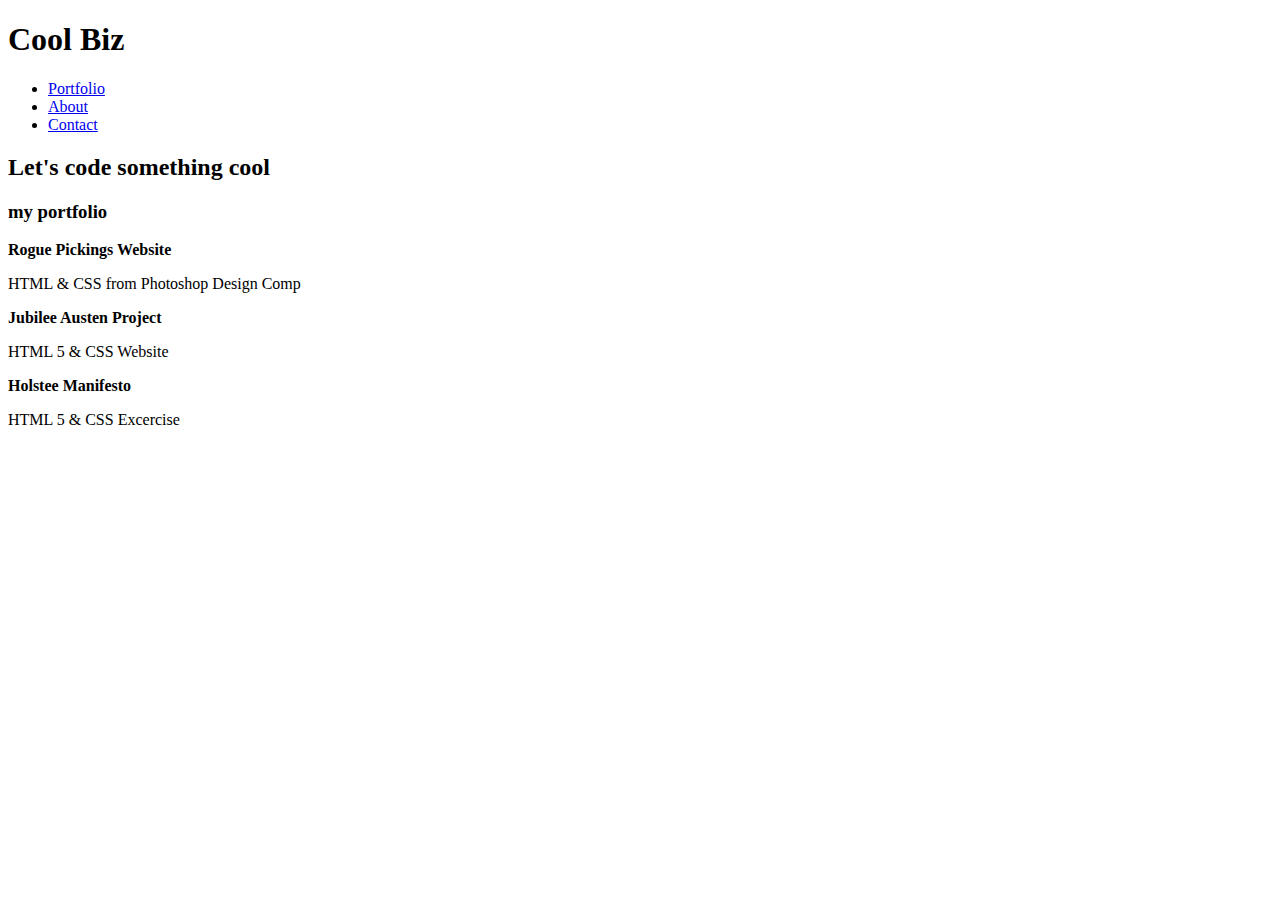
==== index.html @ 9083807a "Added Framework for Portfolio section" ====
<!doctype html>
<html>
    <head>
        <title>Adam's Website</title>
    </head>
    <body>
      <header>
        <div class="full-width">
          <div class="half-width">
            <h1>Cool Biz</h1>
          </div>
      <div class="half-width">
        <nav>
          <ul>
            <li><a href="#portfolio">Portfolio</a></li>
            <li><a href="#about">About</a></li>
            <li><a href="#contact">Contact</a></li>
          </ul>
        </nav>
      </div>
      <h2>Let's <span>code</span> something cool</h2>
        </div>
      </header>
      <main>
        <section id=about>
          <div class="full-width">
            <h3>my portfolio</h3>
              <div class="half-width">
                <!---Insert img here--->
              </div>
              <div class="half-width">
                <b>Rogue Pickings Website</b>
                <p>HTML & CSS from Photoshop Design Comp</p>
                <!---Insert info about project here--->
              </div>
          </div>
          <div class="full-width">
              <div class="half-width">
                <!---Insert img here--->
              </div>
              <div class="half-width">
                <b>Jubilee Austen Project</b>
                <p>HTML 5 & CSS Website</p>
                <!---Insert info about project here--->
              </div>
          </div>
          <div class="full-width">
              <div class="half-width">
                <!---Insert img here--->
              </div>
              <div class="half-width">
                <b>Holstee Manifesto</b>
                <p>HTML 5 & CSS Excercise</p>
                <!---Insert info about project here--->
              </div>
          </div>
        </section>
      </main>
    </body>
</html>
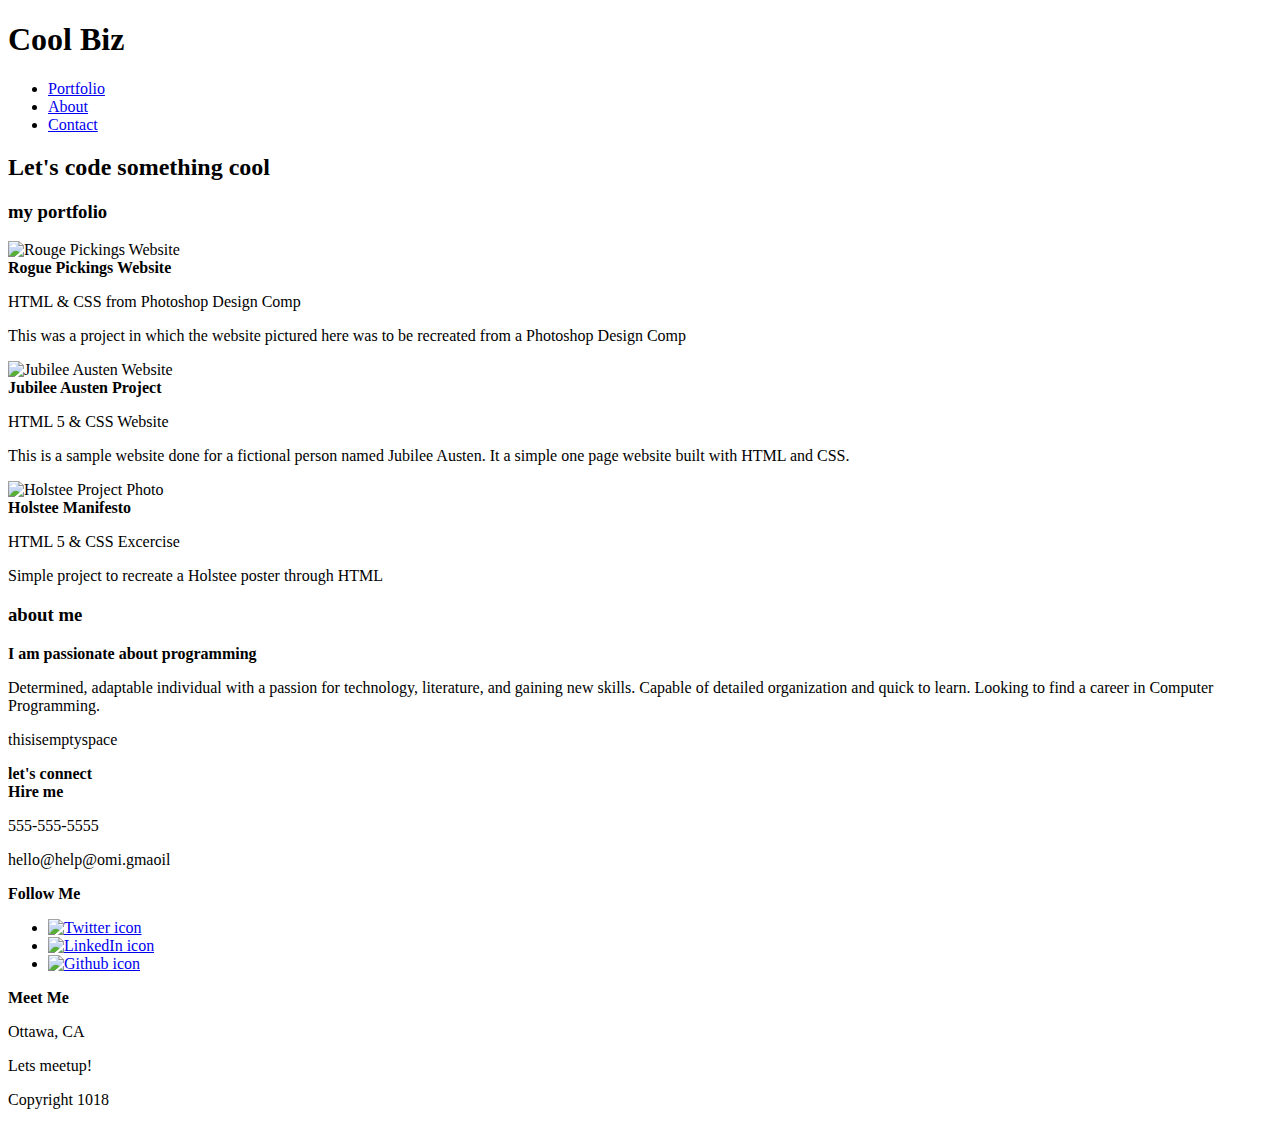
==== commit 643642fe: "Added link to css and fonts" ====
--- a/index.html
+++ b/index.html
@@ -1,6 +1,10 @@
 <!doctype html>
-<html>
+<html lang="en">
     <head>
+      <meta charset="utf-8"/>
+      <link rel="stylesheet" href="css/normalize.css">
+      <link rel="stylesheet" href="css/main.css">
+      <link href="https://fonts.googleapis.com/css?family=Montserrat|Source+Code+Pro&display=swap" rel="stylesheet"> 
         <title>Adam's Website</title>
     </head>
     <body>
@@ -22,39 +26,75 @@
         </div>
       </header>
       <main>
-        <section id=about>
+        <section id="portfolio">
           <div class="full-width">
             <h3>my portfolio</h3>
               <div class="half-width">
-                <!---Insert img here--->
+                <img src="rogue-shot.png" alt="Rouge Pickings Website">
               </div>
               <div class="half-width">
                 <b>Rogue Pickings Website</b>
                 <p>HTML & CSS from Photoshop Design Comp</p>
-                <!---Insert info about project here--->
+                <p>This was a project in which the website pictured here was to be recreated from a Photoshop Design Comp</p>
               </div>
           </div>
           <div class="full-width">
               <div class="half-width">
-                <!---Insert img here--->
+                <img src="jubilee-shot.png" alt="Jubilee Austen Website">
               </div>
               <div class="half-width">
                 <b>Jubilee Austen Project</b>
                 <p>HTML 5 & CSS Website</p>
-                <!---Insert info about project here--->
+                <p>This is a sample website done for a fictional person named Jubilee Austen. It a simple one page website built with HTML and CSS.</p>
               </div>
           </div>
           <div class="full-width">
               <div class="half-width">
-                <!---Insert img here--->
+                <img src="holstee-thumbnail.png" alt="Holstee Project Photo">
               </div>
               <div class="half-width">
                 <b>Holstee Manifesto</b>
                 <p>HTML 5 & CSS Excercise</p>
-                <!---Insert info about project here--->
+                <p>Simple project to recreate a Holstee poster through HTML</p>
               </div>
           </div>
         </section>
+        <section id="about">
+          <div class="full-width">
+            <h3>about me</h3>
+            <div class="half-width">
+              <b>I am passionate about programming</b>
+              <p>Determined, adaptable individual with a passion for technology, literature, and gaining new skills. Capable of detailed organization and quick to learn. Looking to find a career in Computer Programming.</p>
+            </div>
+            <div class="half-width">
+              <p>thisisemptyspace</p>
+            </div>
+          </div>
+        </section>
+        <section id="contact">
+          <div class="full-width">
+            <b>let's connect</b>
+            <div class="third-width">
+              <b>Hire me</b>
+              <p>555-555-5555</p>
+              <p>hello@help@omi.gmaoil</p>
+            </div>
+            <div class="third-width">
+              <b>Follow Me</b>
+              <ul>
+                <li><a href="https://www.twitter.com"><img src="img/icon-twitter.png" alt="Twitter icon" /></a></li>
+                <li><a href="https://www.linkedin.com"><img src="img/icon-linkedin.png" alt="LinkedIn icon" /></a></li>
+                <li><a href="https://github.com"><img src="img/icon-github.png" alt="Github icon" /></a></li>
+              </ul>
+            </div>
+            <div class="third-width">
+              <b>Meet Me</b>
+              <p>Ottawa, CA</p>
+              <p>Lets meetup!</p>
+            </div>
+            <footer>
+              <p>Copyright 1018</p>
+            </footer>
       </main>
     </body>
 </html>
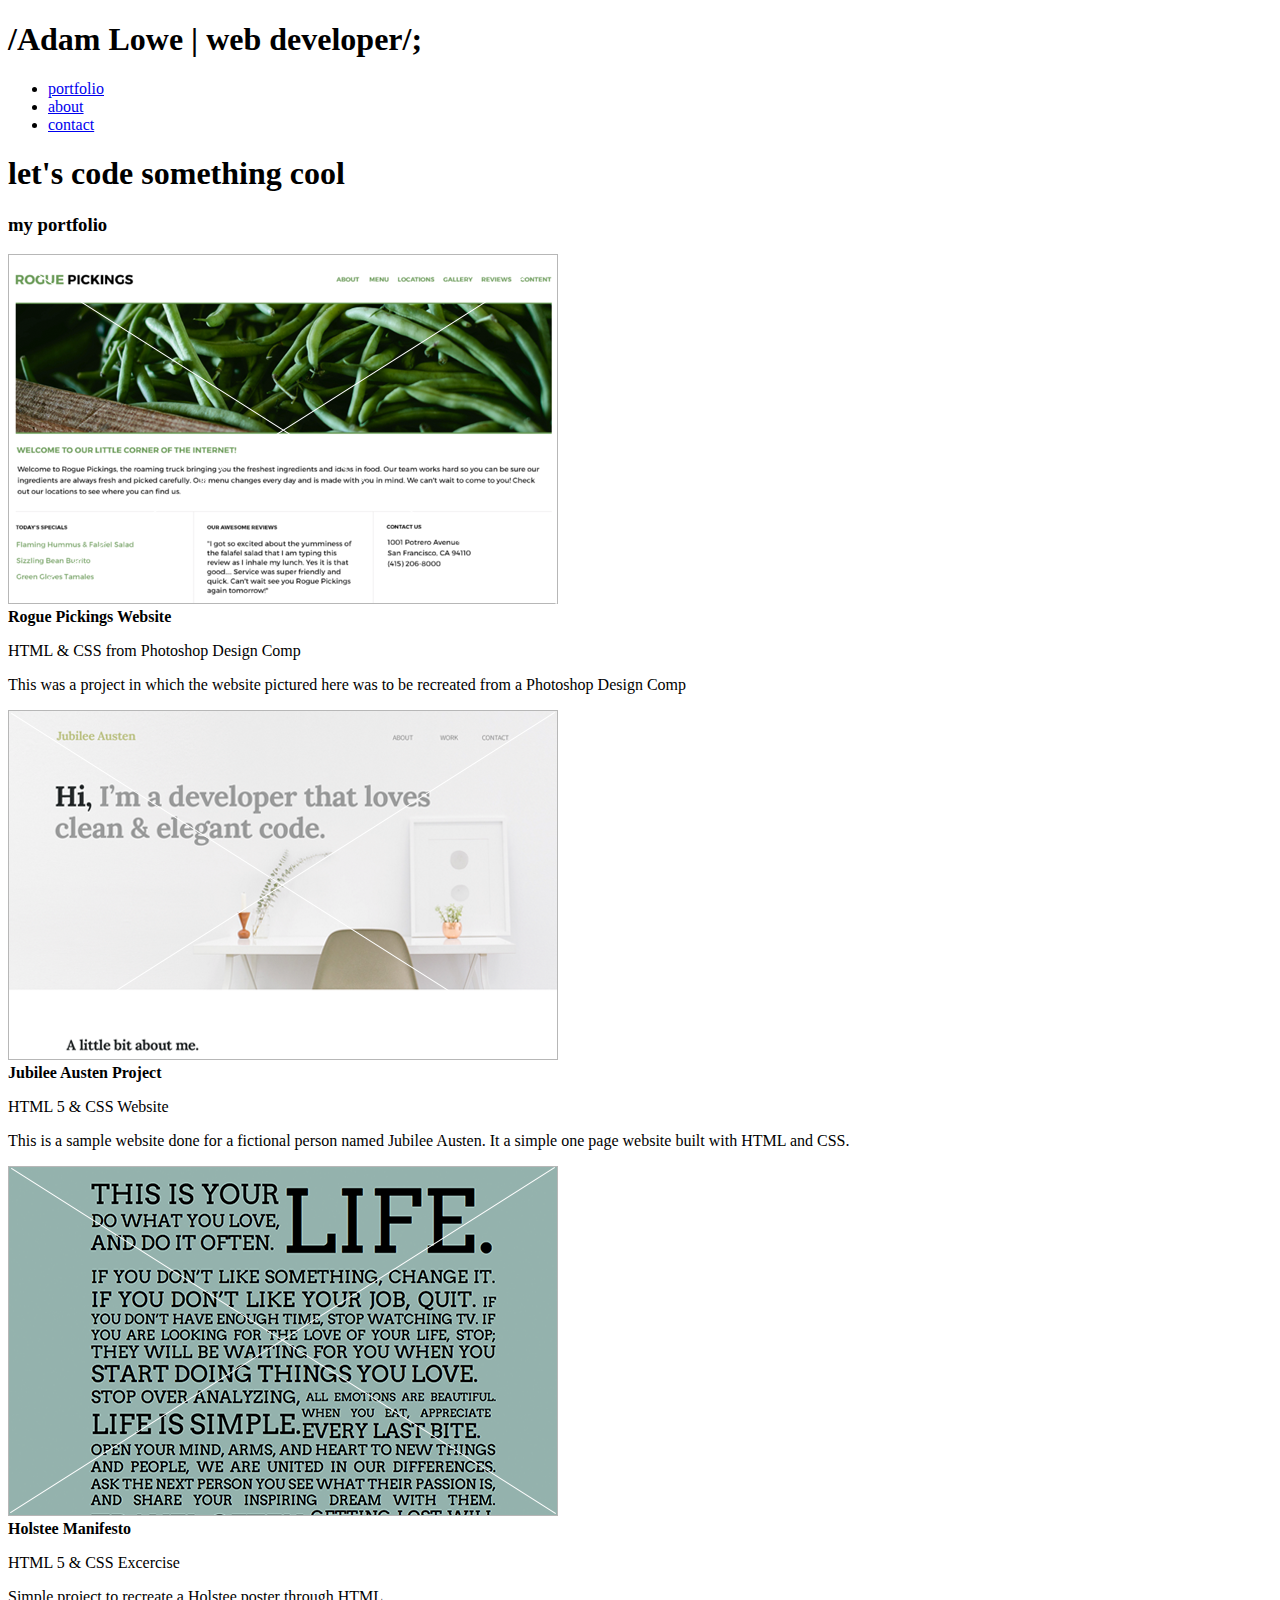
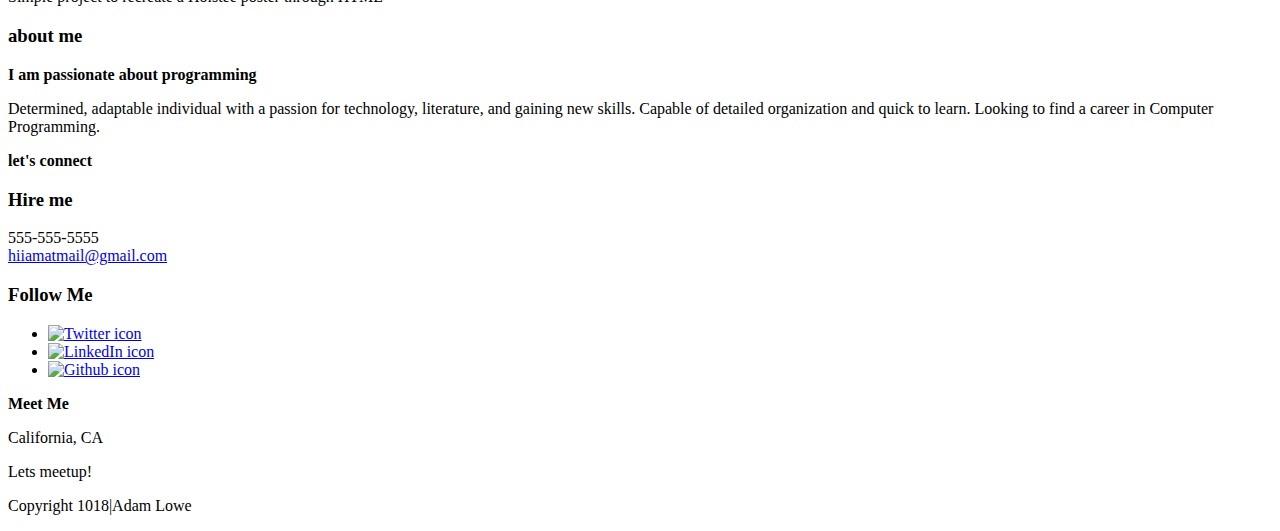
==== commit a95308f8: "Made slight alterations to code framework and details" ====
--- a/index.html
+++ b/index.html
@@ -4,33 +4,39 @@
       <meta charset="utf-8"/>
       <link rel="stylesheet" href="css/normalize.css">
       <link rel="stylesheet" href="css/main.css">
-      <link href="https://fonts.googleapis.com/css?family=Montserrat|Source+Code+Pro&display=swap" rel="stylesheet"> 
+      <link href="https://fonts.googleapis.com/css?family=Montserrat|Source+Code+Pro&display=swap" rel="stylesheet">
         <title>Adam's Website</title>
     </head>
     <body>
       <header>
-        <div class="full-width">
-          <div class="half-width">
-            <h1>Cool Biz</h1>
-          </div>
-      <div class="half-width">
-        <nav>
-          <ul>
-            <li><a href="#portfolio">Portfolio</a></li>
-            <li><a href="#about">About</a></li>
-            <li><a href="#contact">Contact</a></li>
-          </ul>
-        </nav>
-      </div>
-      <h2>Let's <span>code</span> something cool</h2>
-        </div>
-      </header>
+            <div class="full-width">
+                <div class="half-width">
+                    <h1>/Adam Lowe | web developer/;</h1>
+                </div>
+                <div class="half-width">
+                    <nav>
+                        <ul>
+                            <li><a href="#portfolio">portfolio</a></li>
+                            <li><a href="#about">about</a></li>
+                            <li><a href="#contact">contact</a></li>
+                        </ul>
+                    </nav>
+                </div>
+            </div>
+    	</header>
+      <section id="code">
+    		<div class="full-width">
+    			<div class="half-width">
+    				<h1>let's <span>code</span> something cool</h1>
+    			</div>
+    		</div>
+    	</section>
       <main>
         <section id="portfolio">
           <div class="full-width">
             <h3>my portfolio</h3>
               <div class="half-width">
-                <img src="rogue-shot.png" alt="Rouge Pickings Website">
+                <img src="img/rogue-shot.png" alt="Rouge Pickings Website">
               </div>
               <div class="half-width">
                 <b>Rogue Pickings Website</b>
@@ -39,10 +45,10 @@
               </div>
           </div>
           <div class="full-width">
-              <div class="half-width">
-                <img src="jubilee-shot.png" alt="Jubilee Austen Website">
+              <div class="half-width" id="right">
+                <img src="img/jubilee-shot.png" alt="Jubilee Austen Website">
               </div>
-              <div class="half-width">
+              <div class="half-width" id="left">
                 <b>Jubilee Austen Project</b>
                 <p>HTML 5 & CSS Website</p>
                 <p>This is a sample website done for a fictional person named Jubilee Austen. It a simple one page website built with HTML and CSS.</p>
@@ -50,7 +56,7 @@
           </div>
           <div class="full-width">
               <div class="half-width">
-                <img src="holstee-thumbnail.png" alt="Holstee Project Photo">
+                <img src="img/holstee-thumbnail.png" alt="Holstee Project Photo">
               </div>
               <div class="half-width">
                 <b>Holstee Manifesto</b>
@@ -63,11 +69,11 @@
           <div class="full-width">
             <h3>about me</h3>
             <div class="half-width">
-              <b>I am passionate about programming</b>
+              <p><b>I am passionate about programming</b></p>
               <p>Determined, adaptable individual with a passion for technology, literature, and gaining new skills. Capable of detailed organization and quick to learn. Looking to find a career in Computer Programming.</p>
             </div>
             <div class="half-width">
-              <p>thisisemptyspace</p>
+              <p></p>
             </div>
           </div>
         </section>
@@ -75,12 +81,11 @@
           <div class="full-width">
             <b>let's connect</b>
             <div class="third-width">
-              <b>Hire me</b>
-              <p>555-555-5555</p>
-              <p>hello@help@omi.gmaoil</p>
+              <h3>Hire me</h3>
+              <p>555-555-5555<br><a id="email" href="mailto:hiamatmail@gmail.com">hiiamatmail@gmail.com</a></p>
             </div>
             <div class="third-width">
-              <b>Follow Me</b>
+              <h3>Follow Me</h3>
               <ul>
                 <li><a href="https://www.twitter.com"><img src="img/icon-twitter.png" alt="Twitter icon" /></a></li>
                 <li><a href="https://www.linkedin.com"><img src="img/icon-linkedin.png" alt="LinkedIn icon" /></a></li>
@@ -89,12 +94,13 @@
             </div>
             <div class="third-width">
               <b>Meet Me</b>
-              <p>Ottawa, CA</p>
+              <p>California, CA</p>
               <p>Lets meetup!</p>
             </div>
             <footer>
-              <p>Copyright 1018</p>
+              <p id="copyright">Copyright 1018|Adam Lowe</p>
             </footer>
       </main>
+    </section>
     </body>
 </html>
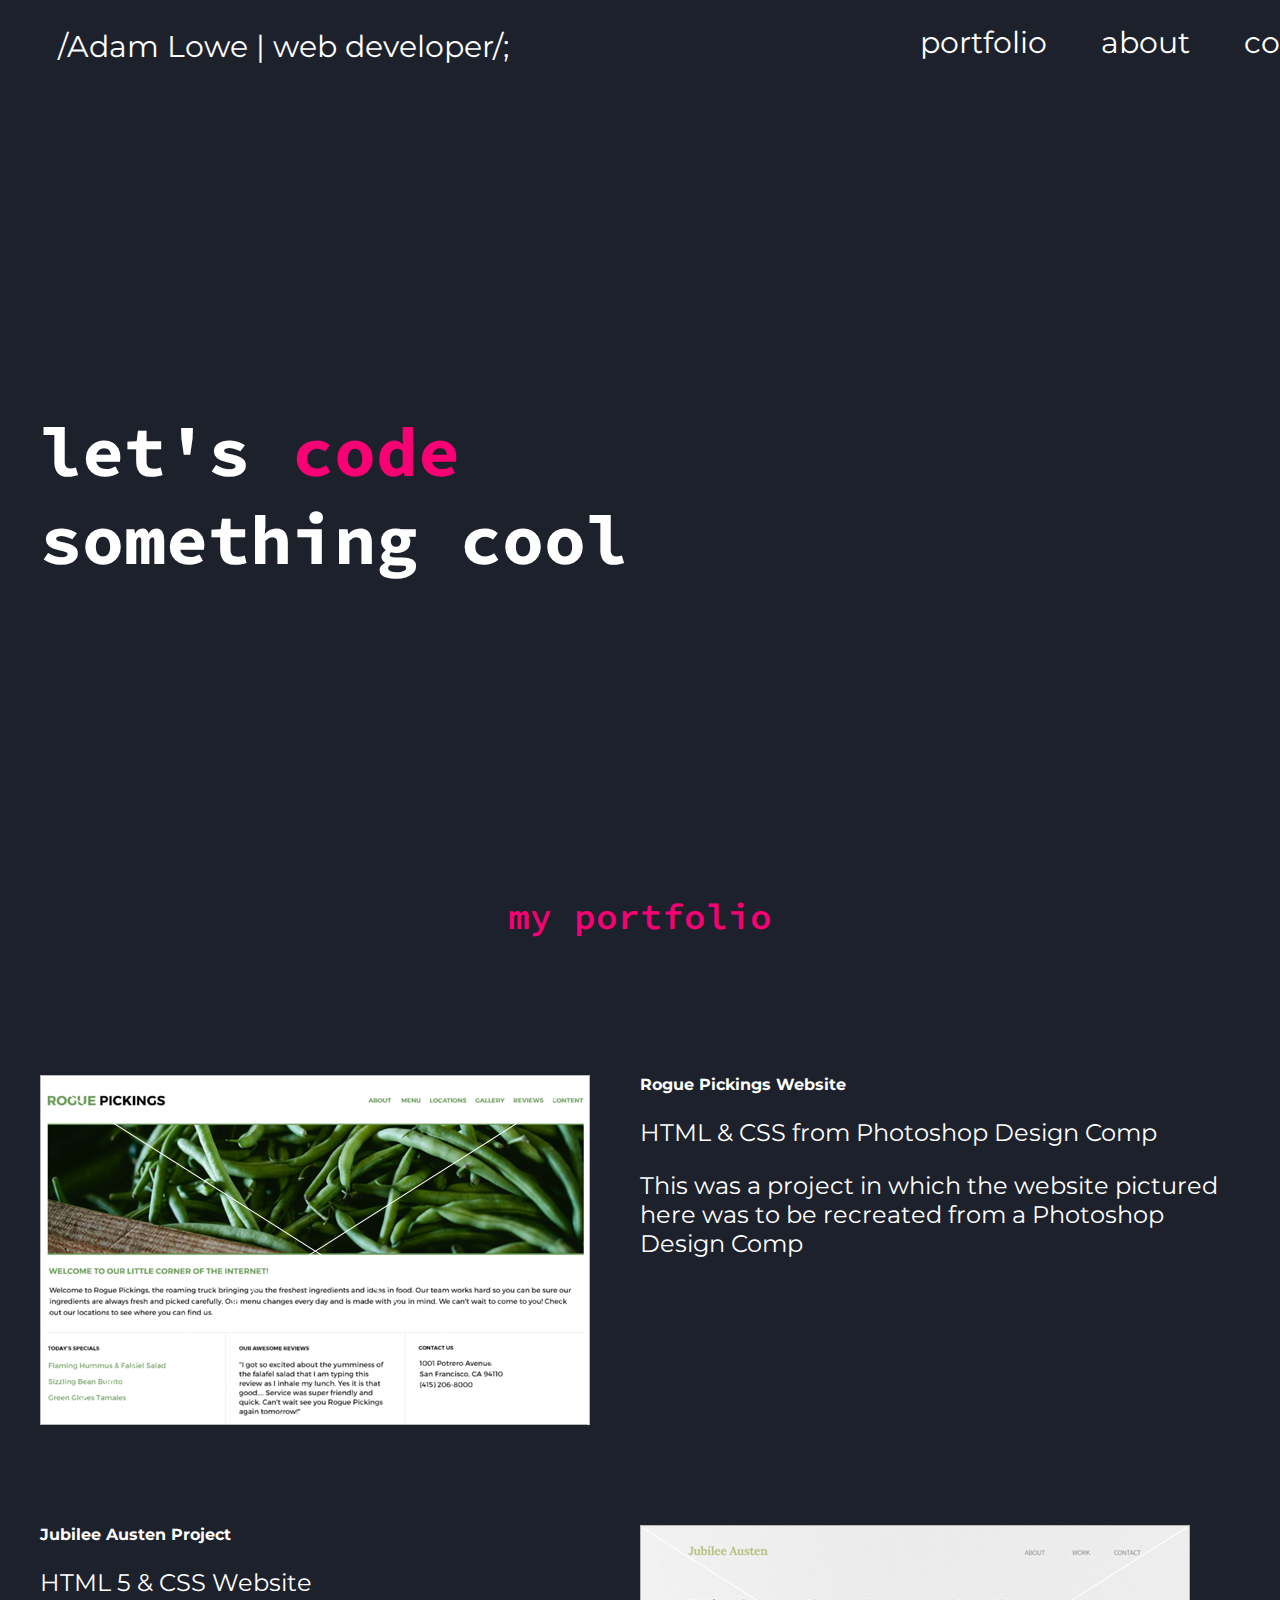
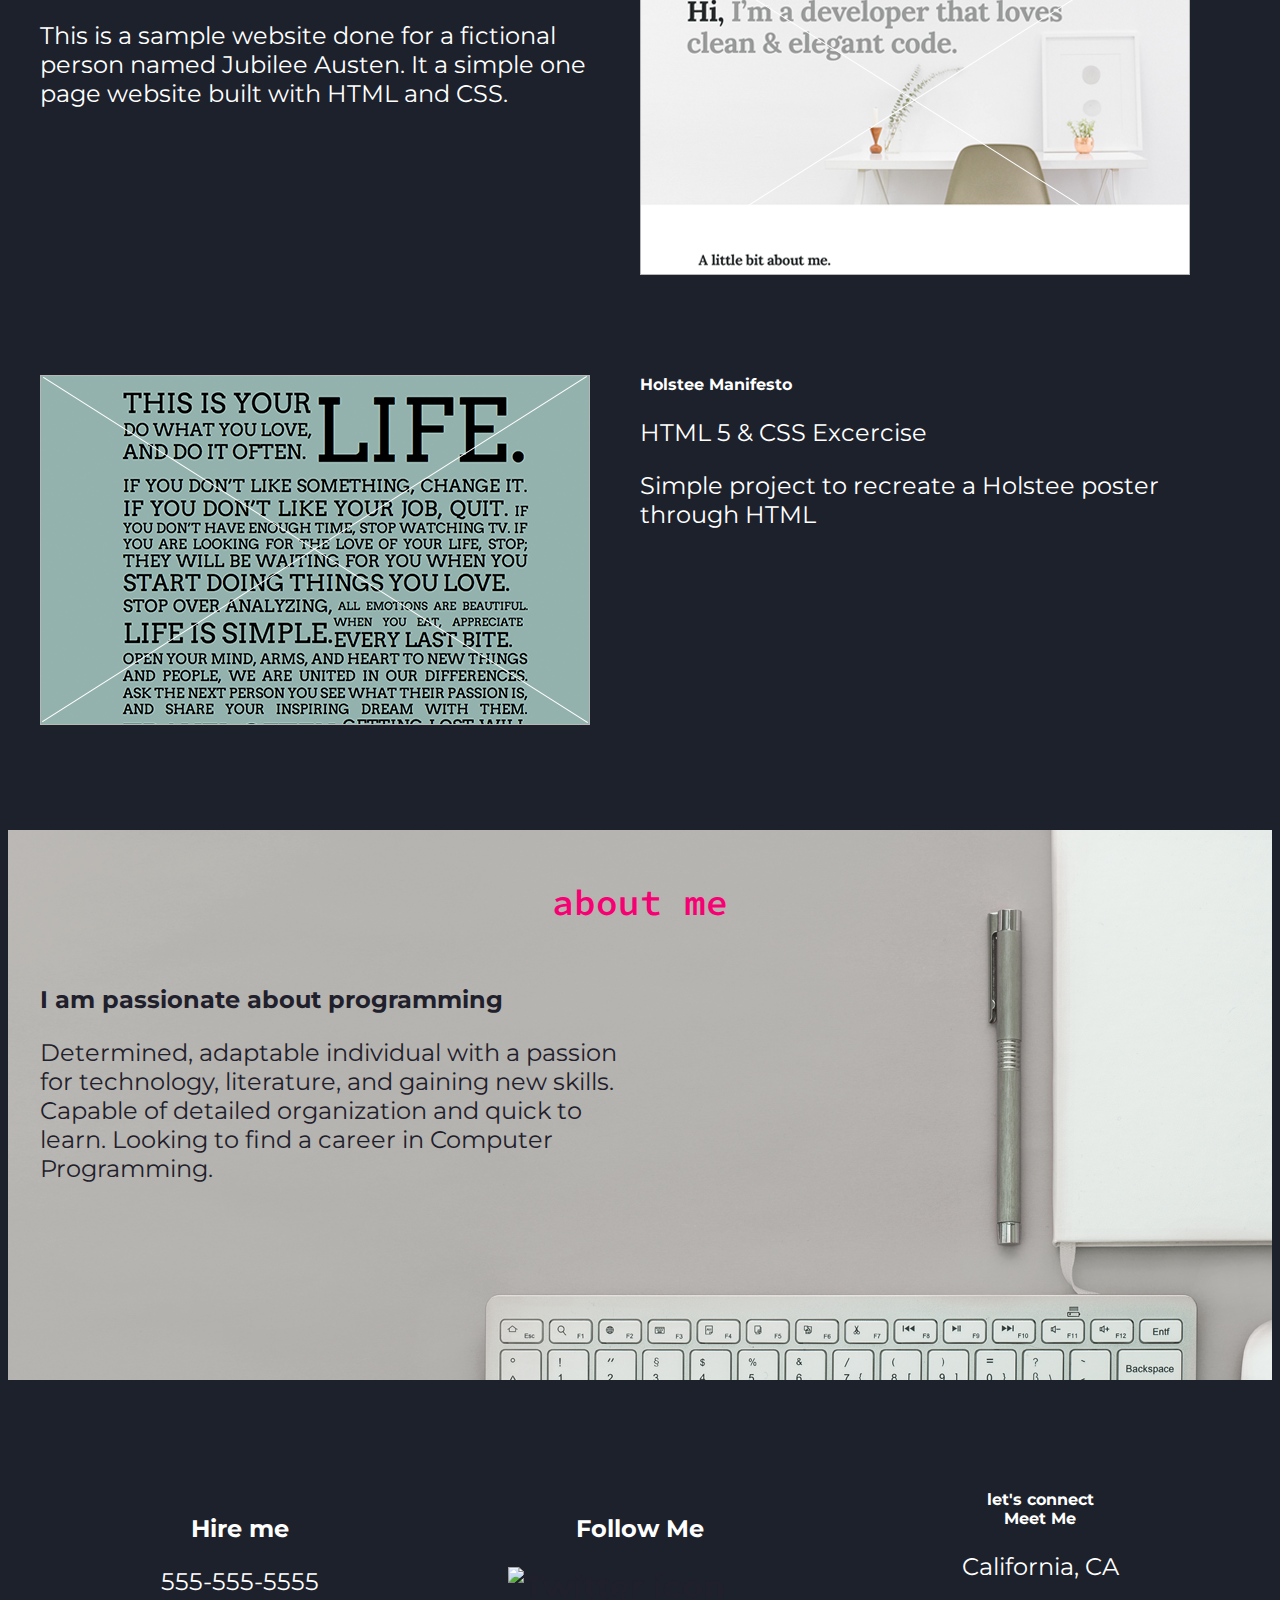
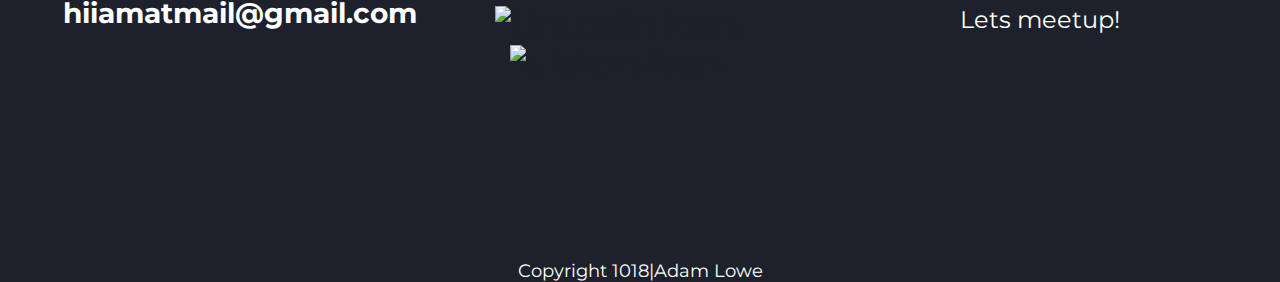
==== commit 483ef736: "Fixed mistake in DOCTYPE" ====
--- a/index.html
+++ b/index.html
@@ -1,4 +1,4 @@
-<!doctype html>
+<!DOCTYPE html>
 <html lang="en">
     <head>
       <meta charset="utf-8"/>
@@ -97,6 +97,7 @@
               <p>California, CA</p>
               <p>Lets meetup!</p>
             </div>
+          </div>
             <footer>
               <p id="copyright">Copyright 1018|Adam Lowe</p>
             </footer>
--- a/css/main.css
+++ b/css/main.css
@@ -0,0 +1,261 @@
+/*** BASE STYLES ***/
+
+body {
+	font-family: 'montserrat', sans-serif;
+	color: #ffffff;
+	font-weight: normal;
+	background-color: #1d212b;
+}
+
+
+/*** GRID ***/
+
+.full-width {
+	margin: 0 auto;
+	width: 1400px;
+}
+
+.half-width {
+	float: left;
+	width: 700px;
+}
+
+.third-width {
+	float: left;
+	width: 466.66px;
+}
+
+#right {
+  float: right;
+}
+
+#left {
+  float: left;
+}
+
+/***** HEADER *****/
+header {
+	height: 75px;
+}
+
+header h1 {
+	font-size: 30px;
+	color: #ffffff;
+	padding-left: 50px;
+	font-weight: normal;
+}
+
+nav {
+	float: right;
+	padding-right: 50px;
+
+}
+
+nav ul li {
+	display: inline-block;
+}
+
+nav ul li a {
+	text-decoration: none;
+	font-size: 30px;
+	color: #ffffff;
+	padding-left: 50px;
+	font-weight: normal;
+}
+
+#code {
+	height: 725px;
+	background: url(../img/hero.png);
+	background-size: cover;
+}
+
+#code .full-width {
+    	width: 1200px;
+}
+
+#code .half-width {
+    	width: 600px;
+    	clear: both;
+}
+
+#code h1 {
+    	font-family: 'source code pro', monospace;
+    	font-size: 70px;
+    	padding-top: 275px;
+
+}
+
+#code h1 span {
+    	color: #fa0075;
+}
+
+/***** ABOUT *****/
+#about {
+	clear: both;
+	height: 550px;
+	background: url(../img/about-me.png);
+	background-size: cover;
+}
+
+#about .full-width {
+	width: 1200px;
+}
+
+#about .half-width {
+	width: 600px;
+}
+
+#about h3 {
+	font-size: 36px;
+	font-weight: 600;
+	font-family: 'source code pro', monospace;
+	text-align: center;
+	color: #f70074;
+	padding: 50px 0 0 0;
+}
+
+#about p span {
+	font-weight: bold;
+}
+
+#about p {
+	font-size: 24px;
+	color: #1f202b;
+}
+
+/***** PORTFOLIO *****/
+#portfolio {
+	height: 1550px;
+}
+
+#portfolio .full-width {
+	width: 1200px;
+}
+
+#portfolio .half-width {
+	width: 600px;
+	height: 350px;
+	padding-bottom: 100px;
+}
+
+#portfolio h3 {
+	font-size: 36px;
+	font-weight: 600;
+	font-family: 'source code pro', monospace;
+	text-align: center;
+	color: #f70074;
+	padding: 50px 0 100px 0;
+}
+
+#portfolio h5 {
+	font-size: 36px;
+	font-weight: bold;
+	margin: 0;
+}
+
+#portfolio p {
+	font-size: 24px;
+}
+/***** CONTACT *****/
+
+#contact .full-width {
+    padding: 110px 0;
+}
+#contact-img {
+    margin-left: 25px;
+    border: 12px solid #ffffff;
+}
+#contact h2, #contact #email-header, #contact #socialmedia-header, #contact ul {
+    padding-left: 115px;
+}
+#contact #envelope {
+    padding: 0 10px 0 115px;
+}
+#contact h2 {
+    font-family: 'Lora', serif;
+    font-size: 36px;
+    line-height: 44px;
+}
+#contact #email-header{
+    font-size: 32px;
+    font-weight: 400;
+    line-height: 44px;
+    margin: -30px 0 5px 0;
+}
+#contact #socialmedia-header {
+    font-weight: bold;
+    font-size: 29px;
+    line-height: 44px;
+    margin: 40px 0 0 0;
+}
+#contact a {
+    text-decoration: none;
+    color: #1f202b;
+    font-weight: bold;
+    font-size: 28px;
+}
+#contact ul {
+    list-style: none;
+}
+#contact ul li {
+     display: inline-block;
+}
+#contact ul img {
+    font-size: 32px;
+    padding-right: 48px;
+}
+
+/*** #contact ***/
+
+#contact {
+	text-align: center;
+	height: 450px;
+}
+
+#contact .full-width {
+	width: 1200px;
+	margin: 0 auto;
+}
+
+#contact .third-width {
+	width: 400px;
+}
+
+#contact h2 {
+	font-size: 36px;
+	font-weight: 600;
+	font-family: 'source code pro', monospace;
+	text-align: center;
+	color: #f70074;
+	padding: 50px 0 0 0;
+	margin-top: 0;
+	margin-bottom: 80px;
+}
+
+#contact h3, p {
+	font-size: 24px;
+}
+
+#contact ul {
+	padding: 0;
+}
+
+#contact ul li {
+	display: inline-block;
+}
+
+#contact #copyright {
+	font-size: 18px;
+	margin-top: 115px;
+}
+
+#contact #email {
+	text-decoration: none;
+	color: #ffffff;
+}
+
+footer #copyright {
+  padding-top: 10%;
+	font-size: 18px;
+	margin-top: 115px;
+}
